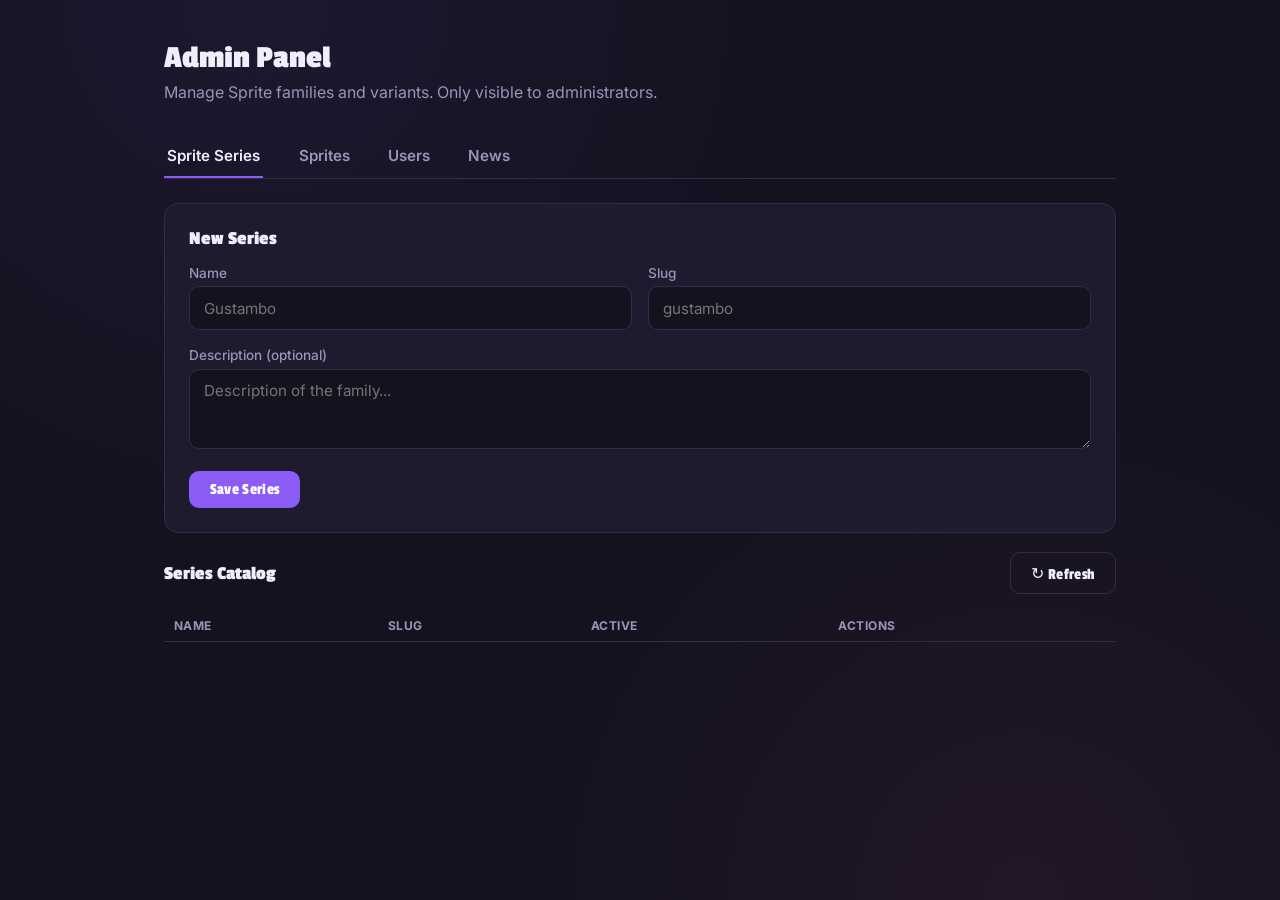
==== admin.html @ d7a3900a "Add files via upload" ====
<!DOCTYPE html>
<html lang="en">
<head>
  <meta charset="UTF-8" />
  <meta name="viewport" content="width=device-width, initial-scale=1.0" />
  <title>SpriteBase — Admin Panel</title>
  <link rel="stylesheet" href="styles.css" />
  <style>
    .admin-table {
      width: 100%;
      border-collapse: collapse;
      margin-top: 1rem;
    }
    .admin-table th {
      text-align: left;
      font-size: 0.75rem;
      text-transform: uppercase;
      letter-spacing: 0.04em;
      color: var(--text-muted);
      padding: 0.5rem 0.6rem;
      border-bottom: 1px solid var(--border);
    }
    .admin-table td {
      padding: 0.6rem;
      border-bottom: 1px solid var(--border);
      font-size: 0.9rem;
    }
    .admin-table tr:last-child td { border-bottom: none; }
    .inline-actions { display: flex; gap: 0.4rem; }
    .inline-actions button {
      padding: 0.3rem 0.7rem;
      font-size: 0.8rem;
    }
    .form-grid {
      display: grid;
      grid-template-columns: 1fr 1fr;
      gap: 0 1rem;
    }
    .form-grid > div { grid-column: span 1; }
    .form-full { grid-column: span 2 !important; }
  </style>
</head>
<body>
  <div id="site-header"></div>

  <div class="page">
    <div class="page-header">
      <h1>Admin Panel</h1>
      <p>Manage Sprite families and variants. Only visible to administrators.</p>
    </div>

    <div class="tabs">
      <button class="tab active" data-tab="series">Sprite Series</button>
      <button class="tab" data-tab="sprites">Sprites</button>
      <button class="tab" data-tab="users">Users</button>
      <button class="tab" data-tab="news">News</button>
    </div>

    <!-- =================== SERIES =================== -->
    <div id="series-section">
      <div class="card">
        <h3 style="margin-bottom: 1rem;" id="series-form-title">New Series</h3>
        <input type="hidden" id="series-id" />
        <div class="form-grid">
          <div>
            <label for="series-name">Name</label>
            <input type="text" id="series-name" placeholder="Gustambo" />
          </div>
          <div>
            <label for="series-slug">Slug</label>
            <input type="text" id="series-slug" placeholder="gustambo" />
          </div>
          <div class="form-full">
            <label for="series-description">Description (optional)</label>
            <textarea id="series-description" placeholder="Description of the family..."></textarea>
          </div>
        </div>
        <div id="series-status"></div>
        <div style="display:flex; gap:0.6rem;">
          <button class="btn btn-primary" id="series-save-btn">Save Series</button>
          <button class="btn btn-ghost" id="series-cancel-btn" style="display:none;">Cancel edit</button>
        </div>
      </div>

      <div style="display:flex; justify-content:space-between; align-items:center; margin-top: 1.2rem;">
        <h3 style="margin:0;">Series Catalog</h3>
        <button class="btn btn-ghost" id="series-refresh-btn">↻ Refresh</button>
      </div>
      <table class="admin-table" id="series-table">
        <thead>
          <tr>
            <th>Name</th>
            <th>Slug</th>
            <th>Active</th>
            <th>Actions</th>
          </tr>
        </thead>
        <tbody id="series-tbody"></tbody>
      </table>
    </div>

    <!-- =================== SPRITES =================== -->
    <div id="sprites-section" style="display:none;">
      <div class="card" style="display:flex; gap:1.5rem; align-items:flex-start; flex-wrap: wrap;">
        <div style="flex: 2; min-width: 280px;">
          <h3 style="margin-bottom: 1rem;" id="sprite-form-title">New Sprite</h3>
          <input type="hidden" id="sprite-id" />
          <div class="form-grid">
            <div>
              <label for="sprite-series">Series</label>
              <select id="sprite-series"></select>
            </div>
            <div>
              <label for="sprite-rarity">Rarity</label>
              <select id="sprite-rarity">
                <option value="common">Common</option>
                <option value="raro">Rare</option>
                <option value="epico">Epic</option>
                <option value="legendario">Legendary</option>
                <option value="mitico">Mythic</option>
              </select>
            </div>
            <div>
              <label for="sprite-variant">Variant name</label>
              <input type="text" id="sprite-variant" placeholder="Cube" />
            </div>
            <div>
              <label for="sprite-slug">Slug</label>
              <input type="text" id="sprite-slug" placeholder="gustambo-cube" />
            </div>
            <div class="form-full">
              <label for="sprite-image">Image URL (Supabase Storage)</label>
              <input type="text" id="sprite-image" placeholder="https://..." />
            </div>
            <div class="form-full">
              <label for="sprite-description">Description (optional)</label>
              <textarea id="sprite-description"></textarea>
            </div>
          </div>
          <div id="sprite-status"></div>
          <div style="display:flex; gap:0.6rem;">
            <button class="btn btn-primary" id="sprite-save-btn">Save Sprite</button>
            <button class="btn btn-ghost" id="sprite-cancel-btn" style="display:none;">Cancel edit</button>
          </div>
        </div>

        <div style="flex: 1; min-width: 180px;">
          <label style="margin-bottom: 0.5rem;">Preview</label>
          <div class="sprite-card rarity-common" id="sprite-preview-card" style="max-width: 200px;">
            <span class="badge badge-common" id="preview-badge">Common</span>
            <div id="preview-image-wrap" style="margin-top:0.6rem; display:none;">
              <img id="preview-image" src="" style="width:100%; border-radius:8px; display:block;" onerror="this.parentElement.style.display='none'" />
            </div>
            <div class="sprite-card-name" id="preview-name">Sprite name</div>
            <div id="preview-type" style="font-size:0.8rem; color:var(--text-muted);">Type: Normal</div>
          </div>
        </div>
      </div>

      <div style="display:flex; justify-content:space-between; align-items:center; margin-top: 1.2rem;">
        <h3 style="margin:0;">Catalog</h3>
        <button class="btn btn-ghost" id="sprites-refresh-btn">↻ Refresh</button>
      </div>
      <table class="admin-table" id="sprites-table">
        <thead>
          <tr>
            <th>Image</th>
            <th>Variant</th>
            <th>Series</th>
            <th>Type</th>
            <th>Rarity</th>
            <th>Active</th>
            <th>Actions</th>
          </tr>
        </thead>
        <tbody id="sprites-tbody"></tbody>
      </table>
    </div>

    <!-- =================== USERS (verification) =================== -->
    <div id="users-section" style="display:none;">
      <div class="card">
        <h3 style="margin-bottom: 1rem;">Verify a user</h3>
        <label for="user-search">Search by username</label>
        <input type="text" id="user-search" placeholder="Type a username..." />
        <div id="user-search-results"></div>
      </div>

      <div style="display:flex; justify-content:space-between; align-items:center; margin-top: 1.2rem;">
        <h3 style="margin:0;">Verified Users</h3>
        <button class="btn btn-ghost" id="verified-refresh-btn">↻ Refresh</button>
      </div>
      <table class="admin-table" id="verified-table">
        <thead>
          <tr>
            <th>Username</th>
            <th>Verified since</th>
            <th>Actions</th>
          </tr>
        </thead>
        <tbody id="verified-tbody"></tbody>
      </table>
    </div>

    <!-- =================== NEWS =================== -->
    <div id="news-section" style="display:none;">
      <div class="card" style="display:flex; gap:1.5rem; align-items:flex-start; flex-wrap: wrap;">
        <div style="flex: 2; min-width: 280px;">
          <h3 style="margin-bottom: 1rem;" id="news-form-title">New post</h3>
          <input type="hidden" id="news-id" />
          <label for="news-title">Title</label>
          <input type="text" id="news-title" placeholder="New Sprites added!" maxlength="150" />
          <label for="news-body">Body</label>
          <textarea id="news-body" placeholder="Write the announcement here..." style="min-height:140px;" maxlength="5000"></textarea>
          <label style="display:flex; align-items:center; gap:0.5rem; font-weight:400;">
            <input type="checkbox" id="news-published" checked style="width:auto; margin:0;" />
            Published (visible on Dashboard)
          </label>
          <div id="news-status" style="margin-top:0.8rem;"></div>
          <div style="display:flex; gap:0.6rem; margin-top:0.5rem;">
            <button class="btn btn-primary" id="news-save-btn">Save post</button>
            <button class="btn btn-ghost" id="news-cancel-btn" style="display:none;">Cancel edit</button>
          </div>
        </div>

        <div style="flex: 1; min-width: 240px;">
          <label style="margin-bottom: 0.5rem;">Preview</label>
          <div class="card" style="background: var(--bg);">
            <div style="font-family: var(--font-display); font-size:1.2rem;" id="news-preview-title">Post title</div>
            <div style="color:var(--text-muted); font-size:0.8rem; margin:0.3rem 0 0.8rem;" id="news-preview-date">Just now</div>
            <div style="font-size:0.9rem; white-space:pre-wrap;" id="news-preview-body">Post body will appear here...</div>
          </div>
        </div>
      </div>

      <div style="display:flex; justify-content:space-between; align-items:center; margin-top: 1.2rem;">
        <h3 style="margin:0;">All Posts</h3>
        <button class="btn btn-ghost" id="news-refresh-btn">↻ Refresh</button>
      </div>
      <table class="admin-table" id="news-table">
        <thead>
          <tr>
            <th>Title</th>
            <th>Published</th>
            <th>Date</th>
            <th>Actions</th>
          </tr>
        </thead>
        <tbody id="news-tbody"></tbody>
      </table>
    </div>
  </div>

  <script src="https://cdn.jsdelivr.net/npm/@supabase/supabase-js@2"></script>
  <script src="supabaseClient.js"></script>
  <script src="profanityFilter.js"></script>
  <script src="spriteType.js"></script>
  <script src="auth.js"></script>
  <script>
    let allSeries = [];

    const RARITY_LABELS = {
      common: "Common",
      raro: "Rare",
      epico: "Epic",
      legendario: "Legendary",
      mitico: "Mythic",
    };
    function rarityLabel(rarity) {
      return RARITY_LABELS[rarity] || rarity;
    }

    function slugify(text) {
      return text
        .toLowerCase()
        .trim()
        .replace(/[^a-z0-9\s-]/g, "")
        .replace(/\s+/g, "-")
        .replace(/-+/g, "-");
    }

    // Auto-generar slug mientras se escribe el nombre (solo si el campo slug está vacío)
    document.getElementById("series-name").addEventListener("input", (e) => {
      const slugField = document.getElementById("series-slug");
      if (!slugField.dataset.touched) slugField.value = slugify(e.target.value);
    });
    document.getElementById("series-slug").addEventListener("input", (e) => {
      e.target.dataset.touched = "true";
    });

    document.getElementById("sprite-variant").addEventListener("input", (e) => {
      const slugField = document.getElementById("sprite-slug");
      const seriesSelect = document.getElementById("sprite-series");
      const seriesOpt = seriesSelect.options[seriesSelect.selectedIndex];
      const seriesSlug = seriesOpt ? seriesOpt.dataset.slug : "";
      if (!slugField.dataset.touched) {
        slugField.value = seriesSlug
          ? `${seriesSlug}-${slugify(e.target.value)}`
          : slugify(e.target.value);
      }
    });
    document.getElementById("sprite-slug").addEventListener("input", (e) => {
      e.target.dataset.touched = "true";
    });

    // ---------------- Vista previa en vivo ----------------
    function updateSpritePreview() {
      const name = document.getElementById("sprite-variant").value.trim() || "Sprite name";
      const rarity = document.getElementById("sprite-rarity").value;
      const imageUrl = document.getElementById("sprite-image").value.trim();

      const card = document.getElementById("sprite-preview-card");
      card.className = `sprite-card rarity-${rarity}`;

      const badge = document.getElementById("preview-badge");
      badge.className = `badge badge-${rarity}`;
      badge.textContent = rarityLabel(rarity);

      document.getElementById("preview-name").textContent = name;
      document.getElementById("preview-type").textContent = "Type: " + getSpriteType(name);

      const imgWrap = document.getElementById("preview-image-wrap");
      const img = document.getElementById("preview-image");
      if (imageUrl) {
        img.src = imageUrl;
        imgWrap.style.display = "block";
      } else {
        imgWrap.style.display = "none";
      }
    }

    ["sprite-variant", "sprite-rarity", "sprite-image"].forEach(id => {
      document.getElementById(id).addEventListener("input", updateSpritePreview);
    });
    document.getElementById("sprite-rarity").addEventListener("change", updateSpritePreview);

    // ---------------- Tabs ----------------
    document.querySelectorAll(".tab").forEach(tab => {
      tab.addEventListener("click", () => {
        document.querySelectorAll(".tab").forEach(t => t.classList.remove("active"));
        tab.classList.add("active");
        const target = tab.dataset.tab;
        document.getElementById("series-section").style.display = target === "series" ? "block" : "none";
        document.getElementById("sprites-section").style.display = target === "sprites" ? "block" : "none";
        document.getElementById("users-section").style.display = target === "users" ? "block" : "none";
        document.getElementById("news-section").style.display = target === "news" ? "block" : "none";
        if (target === "users") loadVerifiedUsers();
        if (target === "news") loadNewsPosts();
      });
    });

    // ---------------- Series: cargar tabla ----------------
    async function loadSeries() {
      const { data, error } = await db
        .from("sprite_series")
        .select("*")
        .order("name");

      const tbody = document.getElementById("series-tbody");

      if (error) {
        tbody.innerHTML = `<tr><td colspan="4">Error: ${error.message}</td></tr>`;
        return;
      }

      allSeries = data || [];
      populateSeriesSelect();

      if (allSeries.length === 0) {
        tbody.innerHTML = `<tr><td colspan="4" style="color:var(--text-muted);">No series yet. Create the first one above.</td></tr>`;
        return;
      }

      tbody.innerHTML = allSeries.map(s => `
        <tr>
          <td>${s.name}</td>
          <td>${s.slug}</td>
          <td>${s.is_active ? "✅" : "—"}</td>
          <td>
            <div class="inline-actions">
              <button class="btn btn-ghost" onclick="editSeries('${s.id}')">Edit</button>
              <button class="btn btn-ghost" onclick="toggleSeriesActive('${s.id}', ${s.is_active})">
                ${s.is_active ? "Disable" : "Enable"}
              </button>
            </div>
          </td>
        </tr>
      `).join("");
    }

    function populateSeriesSelect() {
      const select = document.getElementById("sprite-series");
      select.innerHTML = allSeries
        .map(s => `<option value="${s.id}" data-slug="${s.slug}">${s.name}</option>`)
        .join("");
    }

    function editSeries(id) {
      const s = allSeries.find(x => x.id === id);
      if (!s) return;
      document.getElementById("series-id").value = s.id;
      document.getElementById("series-name").value = s.name;
      document.getElementById("series-slug").value = s.slug;
      document.getElementById("series-slug").dataset.touched = "true";
      document.getElementById("series-description").value = s.description || "";
      document.getElementById("series-form-title").textContent = "Edit Series";
      document.getElementById("series-cancel-btn").style.display = "inline-flex";
    }

    function resetSeriesForm() {
      document.getElementById("series-id").value = "";
      document.getElementById("series-name").value = "";
      document.getElementById("series-slug").value = "";
      document.getElementById("series-slug").dataset.touched = "";
      document.getElementById("series-description").value = "";
      document.getElementById("series-form-title").textContent = "New Series";
      document.getElementById("series-cancel-btn").style.display = "none";
    }

    document.getElementById("series-cancel-btn").addEventListener("click", resetSeriesForm);

    document.getElementById("series-save-btn").addEventListener("click", async () => {
      const statusEl = document.getElementById("series-status");
      const id = document.getElementById("series-id").value;
      const name = document.getElementById("series-name").value.trim();
      const slug = document.getElementById("series-slug").value.trim();
      const description = document.getElementById("series-description").value.trim();

      if (name.length < 2 || !slug) {
        statusEl.innerHTML = `<div class="status-message error">Name and slug are required.</div>`;
        return;
      }
      if (containsProfanity(name) || containsProfanity(description)) {
        statusEl.innerHTML = `<div class="status-message error">Please remove inappropriate language.</div>`;
        return;
      }

      const payload = { name, slug, description: description || null };
      const { error } = id
        ? await db.from("sprite_series").update(payload).eq("id", id)
        : await db.from("sprite_series").insert(payload);

      if (error) {
        statusEl.innerHTML = `<div class="status-message error">${error.message}</div>`;
        return;
      }

      statusEl.innerHTML = `<div class="status-message success">Saved.</div>`;
      resetSeriesForm();
      loadSeries();
    });

    window.toggleSeriesActive = async (id, current) => {
      await db.from("sprite_series").update({ is_active: !current }).eq("id", id);
      loadSeries();
    };
    window.editSeries = editSeries;

    // ---------------- Sprites: cargar tabla ----------------
    async function loadSprites() {
      const { data, error } = await db
        .from("sprites")
        .select("*, sprite_series(name)")
        .order("variant_name");

      const tbody = document.getElementById("sprites-tbody");

      if (error) {
        tbody.innerHTML = `<tr><td colspan="7">Error: ${error.message}</td></tr>`;
        return;
      }

      if (!data || data.length === 0) {
        tbody.innerHTML = `<tr><td colspan="7" style="color:var(--text-muted);">No Sprites yet.</td></tr>`;
        return;
      }

      tbody.innerHTML = data.map(s => `
        <tr>
          <td>
            ${s.image_url
              ? `<img src="${s.image_url}" style="width:40px; height:40px; object-fit:cover; border-radius:6px;" onerror="this.style.display='none'" />`
              : `<span style="color:var(--text-muted); font-size:0.8rem;">no image</span>`}
          </td>
          <td>${s.variant_name}</td>
          <td>${s.sprite_series?.name || "—"}</td>
          <td>${getSpriteType(s.variant_name)}</td>
          <td><span class="badge badge-${s.rarity}">${rarityLabel(s.rarity)}</span></td>
          <td>${s.is_active ? "✅" : "—"}</td>
          <td>
            <div class="inline-actions">
              <button class="btn btn-ghost" onclick='editSprite(${JSON.stringify(s).replace(/'/g, "&apos;")})'>Edit</button>
              <button class="btn btn-ghost" onclick="toggleSpriteActive('${s.id}', ${s.is_active})">
                ${s.is_active ? "Disable" : "Enable"}
              </button>
            </div>
          </td>
        </tr>
      `).join("");
    }

    window.editSprite = (s) => {
      document.getElementById("sprite-id").value = s.id;
      document.getElementById("sprite-series").value = s.series_id;
      document.getElementById("sprite-rarity").value = s.rarity;
      document.getElementById("sprite-variant").value = s.variant_name;
      document.getElementById("sprite-slug").value = s.slug;
      document.getElementById("sprite-slug").dataset.touched = "true";
      document.getElementById("sprite-image").value = s.image_url || "";
      document.getElementById("sprite-description").value = s.description || "";
      document.getElementById("sprite-form-title").textContent = "Edit Sprite";
      document.getElementById("sprite-cancel-btn").style.display = "inline-flex";
      updateSpritePreview();
    };

    function resetSpriteForm() {
      document.getElementById("sprite-id").value = "";
      document.getElementById("sprite-variant").value = "";
      document.getElementById("sprite-slug").value = "";
      document.getElementById("sprite-slug").dataset.touched = "";
      document.getElementById("sprite-image").value = "";
      document.getElementById("sprite-description").value = "";
      document.getElementById("sprite-form-title").textContent = "New Sprite";
      document.getElementById("sprite-cancel-btn").style.display = "none";
    }

    document.getElementById("sprite-cancel-btn").addEventListener("click", resetSpriteForm);

    document.getElementById("sprite-save-btn").addEventListener("click", async () => {
      const statusEl = document.getElementById("sprite-status");
      const id = document.getElementById("sprite-id").value;
      const series_id = document.getElementById("sprite-series").value;
      const rarity = document.getElementById("sprite-rarity").value;
      const variant_name = document.getElementById("sprite-variant").value.trim();
      const slug = document.getElementById("sprite-slug").value.trim();
      const image_url = document.getElementById("sprite-image").value.trim();
      const description = document.getElementById("sprite-description").value.trim();

      if (!series_id) {
        statusEl.innerHTML = `<div class="status-message error">Create at least one series first.</div>`;
        return;
      }
      if (!variant_name || !slug) {
        statusEl.innerHTML = `<div class="status-message error">Variant name and slug are required.</div>`;
        return;
      }
      if (containsProfanity(variant_name) || containsProfanity(description)) {
        statusEl.innerHTML = `<div class="status-message error">Please remove inappropriate language.</div>`;
        return;
      }

      const payload = {
        series_id, rarity, variant_name, slug,
        image_url: image_url || null,
        description: description || null,
      };

      const { error } = id
        ? await db.from("sprites").update(payload).eq("id", id)
        : await db.from("sprites").insert(payload);

      if (error) {
        statusEl.innerHTML = `<div class="status-message error">${error.message}</div>`;
        return;
      }

      statusEl.innerHTML = `<div class="status-message success">Saved.</div>`;
      resetSpriteForm();
      loadSprites();
    });

    window.toggleSpriteActive = async (id, current) => {
      await db.from("sprites").update({ is_active: !current }).eq("id", id);
      loadSprites();
    };

    document.getElementById("series-refresh-btn").addEventListener("click", loadSeries);
    document.getElementById("sprites-refresh-btn").addEventListener("click", loadSprites);

    // ---------------- Users: verificación ----------------
    let verifiedIds = new Set();

    async function loadVerifiedIds() {
      const { data } = await db.from("verified_users").select("user_id");
      verifiedIds = new Set((data || []).map(r => r.user_id));
    }

    async function loadVerifiedUsers() {
      await loadVerifiedIds();
      const tbody = document.getElementById("verified-tbody");

      if (verifiedIds.size === 0) {
        tbody.innerHTML = `<tr><td colspan="3" style="color:var(--text-muted);">No verified users yet.</td></tr>`;
        return;
      }

      const { data, error } = await db
        .from("verified_users")
        .select("verified_at, profiles(id, username)")
        .order("verified_at", { ascending: false });

      if (error) {
        tbody.innerHTML = `<tr><td colspan="3">Error: ${error.message}</td></tr>`;
        return;
      }

      tbody.innerHTML = data.map(row => `
        <tr>
          <td>@${row.profiles?.username || "?"}</td>
          <td>${new Date(row.verified_at).toLocaleDateString()}</td>
          <td>
            <button class="btn btn-ghost unverify-btn" data-id="${row.profiles?.id}">Unverify</button>
          </td>
        </tr>
      `).join("");

      tbody.querySelectorAll(".unverify-btn").forEach(btn => {
        btn.addEventListener("click", async () => {
          await db.from("verified_users").delete().eq("user_id", btn.dataset.id);
          loadVerifiedUsers();
        });
      });
    }

    let userSearchTimeout = null;
    document.getElementById("user-search").addEventListener("input", (e) => {
      clearTimeout(userSearchTimeout);
      const term = e.target.value.trim();
      userSearchTimeout = setTimeout(() => searchUsers(term), 300);
    });

    async function searchUsers(term) {
      const resultsEl = document.getElementById("user-search-results");
      if (!term) {
        resultsEl.innerHTML = "";
        return;
      }

      const { data, error } = await db
        .from("profiles")
        .select("id, username")
        .ilike("username", `%${term}%`)
        .limit(10);

      if (error) {
        resultsEl.innerHTML = `<div class="status-message error">${error.message}</div>`;
        return;
      }

      if (!data || data.length === 0) {
        resultsEl.innerHTML = `<p style="color:var(--text-muted); font-size:0.9rem;">No users found.</p>`;
        return;
      }

      await loadVerifiedIds();

      resultsEl.innerHTML = data.map(u => `
        <div style="display:flex; justify-content:space-between; align-items:center; padding:0.5rem 0; border-bottom:1px solid var(--border);">
          <span>@${u.username}</span>
          <button class="btn ${verifiedIds.has(u.id) ? "btn-ghost" : "btn-primary"} verify-toggle-btn" data-id="${u.id}" data-verified="${verifiedIds.has(u.id)}">
            ${verifiedIds.has(u.id) ? "✓ Verified — Unverify" : "Verify this user"}
          </button>
        </div>
      `).join("");

      resultsEl.querySelectorAll(".verify-toggle-btn").forEach(btn => {
        btn.addEventListener("click", async () => {
          const isVerified = btn.dataset.verified === "true";
          if (isVerified) {
            await db.from("verified_users").delete().eq("user_id", btn.dataset.id);
          } else {
            await db.from("verified_users").insert({ user_id: btn.dataset.id });
          }
          searchUsers(document.getElementById("user-search").value.trim());
          loadVerifiedUsers();
        });
      });
    }

    document.getElementById("verified-refresh-btn").addEventListener("click", loadVerifiedUsers);

    // ---------------- News ----------------
    function escapeHtml(str) {
      const div = document.createElement("div");
      div.textContent = str;
      return div.innerHTML;
    }

    function updateNewsPreview() {
      const title = document.getElementById("news-title").value.trim() || "Post title";
      const body = document.getElementById("news-body").value.trim() || "Post body will appear here...";
      document.getElementById("news-preview-title").textContent = title;
      document.getElementById("news-preview-body").innerHTML = escapeHtml(body).replace(/\n/g, "<br>");
    }
    ["news-title", "news-body"].forEach(id => {
      document.getElementById(id).addEventListener("input", updateNewsPreview);
    });

    function resetNewsForm() {
      document.getElementById("news-id").value = "";
      document.getElementById("news-title").value = "";
      document.getElementById("news-body").value = "";
      document.getElementById("news-published").checked = true;
      document.getElementById("news-form-title").textContent = "New post";
      document.getElementById("news-cancel-btn").style.display = "none";
      updateNewsPreview();
    }

    document.getElementById("news-cancel-btn").addEventListener("click", resetNewsForm);

    async function loadNewsPosts() {
      const { data, error } = await db
        .from("news")
        .select("*")
        .order("created_at", { ascending: false });

      const tbody = document.getElementById("news-tbody");

      if (error) {
        tbody.innerHTML = `<tr><td colspan="4">Error: ${error.message}</td></tr>`;
        return;
      }

      if (!data || data.length === 0) {
        tbody.innerHTML = `<tr><td colspan="4" style="color:var(--text-muted);">No posts yet.</td></tr>`;
        return;
      }

      tbody.innerHTML = data.map(n => `
        <tr>
          <td>${n.title}</td>
          <td>${n.is_published ? "✅" : "—"}</td>
          <td>${new Date(n.created_at).toLocaleDateString()}</td>
          <td>
            <div class="inline-actions">
              <button class="btn btn-ghost" onclick='editNews(${JSON.stringify(n).replace(/'/g, "&apos;")})'>Edit</button>
              <button class="btn btn-ghost" onclick="toggleNewsPublished('${n.id}', ${n.is_published})">
                ${n.is_published ? "Unpublish" : "Publish"}
              </button>
              <button class="btn btn-danger" onclick="deleteNews('${n.id}')">Delete</button>
            </div>
          </td>
        </tr>
      `).join("");
    }

    window.editNews = (n) => {
      document.getElementById("news-id").value = n.id;
      document.getElementById("news-title").value = n.title;
      document.getElementById("news-body").value = n.body;
      document.getElementById("news-published").checked = n.is_published;
      document.getElementById("news-form-title").textContent = "Edit post";
      document.getElementById("news-cancel-btn").style.display = "inline-flex";
      updateNewsPreview();
    };

    window.toggleNewsPublished = async (id, current) => {
      await db.from("news").update({ is_published: !current }).eq("id", id);
      loadNewsPosts();
    };

    window.deleteNews = async (id) => {
      if (!confirm("Delete this post? This can't be undone.")) return;
      await db.from("news").delete().eq("id", id);
      loadNewsPosts();
    };

    document.getElementById("news-save-btn").addEventListener("click", async () => {
      const statusEl = document.getElementById("news-status");
      const id = document.getElementById("news-id").value;
      const title = document.getElementById("news-title").value.trim();
      const body = document.getElementById("news-body").value.trim();
      const is_published = document.getElementById("news-published").checked;

      if (title.length < 3 || body.length < 1) {
        statusEl.innerHTML = `<div class="status-message error">Title and body are required.</div>`;
        return;
      }
      if (containsProfanity(title) || containsProfanity(body)) {
        statusEl.innerHTML = `<div class="status-message error">Please remove inappropriate language.</div>`;
        return;
      }

      const payload = { title, body, is_published };
      const { error } = id
        ? await db.from("news").update(payload).eq("id", id)
        : await db.from("news").insert(payload);

      if (error) {
        statusEl.innerHTML = `<div class="status-message error">${error.message}</div>`;
        return;
      }

      statusEl.innerHTML = `<div class="status-message success">Saved.</div>`;
      resetNewsForm();
      loadNewsPosts();
    });

    document.getElementById("news-refresh-btn").addEventListener("click", loadNewsPosts);
    updateNewsPreview();

    (async () => {
      const user = await requireAdmin();
      if (!user) return;

      await renderNav("admin.html");
      await loadSeries();
      await loadSprites();
    })();
  </script>
</body>
</html>
---- styles.css ----
/* =====================================================================
   SpriteBase · Design System
   Tema "Loot Locker": índigo oscuro + acentos por rareza.
   ===================================================================== */

@import url('https://fonts.googleapis.com/css2?family=Passion+One:wght@400&family=Inter:wght@400;500;600&display=swap');

:root {
  /* Superficies */
  --bg: #14121f;
  --surface: #1e1b2e;
  --surface-hover: #262239;
  --border: #322c4a;

  /* Texto */
  --text: #f1eefb;
  --text-muted: #9c93b8;

  /* Acento principal */
  --accent: #8b5cf6;
  --accent-hover: #7c3aed;

  /* Rareza */
  --rarity-common: #9ca3af;
  --rarity-rare: #4da6ff;
  --rarity-epic: #b855f2;
  --rarity-legendary: #ffa53c;
  --rarity-mythic: #ff5c8a;

  /* Estado */
  --success: #4ade80;
  --error: #ff6b6b;

  --radius: 14px;
  --font-display: 'Passion One', sans-serif;
  --font-body: 'Inter', sans-serif;
}

* { box-sizing: border-box; }

body {
  margin: 0;
  background: var(--bg);
  background-image:
    radial-gradient(circle at 20% 0%, rgba(139, 92, 246, 0.08), transparent 40%),
    radial-gradient(circle at 80% 100%, rgba(255, 92, 138, 0.06), transparent 40%);
  color: var(--text);
  font-family: var(--font-body);
  min-height: 100vh;
}

h1, h2, h3 {
  font-family: var(--font-display);
  margin: 0;
}

a { color: inherit; }

/* ---------------------------------------------------------------------
   Navegación
   --------------------------------------------------------------------- */
.nav {
  display: flex;
  align-items: center;
  justify-content: space-between;
  padding: 1.1rem 2rem;
  border-bottom: 1px solid var(--border);
  background: rgba(20, 18, 31, 0.85);
  backdrop-filter: blur(8px);
  position: sticky;
  top: 0;
  z-index: 10;
}

.nav-brand {
  font-family: var(--font-display);
  font-weight: 700;
  font-size: 1.3rem;
  letter-spacing: -0.02em;
}

.nav-brand span { color: var(--accent); }

.nav-links {
  display: flex;
  gap: 1.75rem;
  align-items: center;
}

.nav-links a {
  text-decoration: none;
  color: var(--text-muted);
  font-weight: 500;
  font-size: 0.95rem;
  transition: color 0.15s ease;
}

.nav-links a:hover, .nav-links a.active {
  color: var(--text);
}

/* ---------------------------------------------------------------------
   Layout
   --------------------------------------------------------------------- */
.page {
  max-width: 1000px;
  margin: 0 auto;
  padding: 2.5rem 1.5rem 4rem;
}

.page-header {
  margin-bottom: 2rem;
}

.page-header p {
  color: var(--text-muted);
  margin-top: 0.4rem;
}

/* ---------------------------------------------------------------------
   Tarjetas base
   --------------------------------------------------------------------- */
.card {
  background: var(--surface);
  border: 1px solid var(--border);
  border-radius: var(--radius);
  padding: 1.5rem;
}

/* ---------------------------------------------------------------------
   Botones
   --------------------------------------------------------------------- */
.btn {
  display: inline-flex;
  align-items: center;
  justify-content: center;
  gap: 0.4rem;
  padding: 0.65rem 1.3rem;
  border-radius: 10px;
  border: none;
  font-family: var(--font-display);
  letter-spacing: 0.02em;
  font-weight: 400;
  font-size: 1rem;
  cursor: pointer;
  transition: transform 0.1s ease, background 0.15s ease;
}

.btn:active { transform: scale(0.97); }

.btn-primary {
  background: var(--accent);
  color: white;
}
.btn-primary:hover { background: var(--accent-hover); }

.btn-ghost {
  background: transparent;
  border: 1px solid var(--border);
  color: var(--text);
}
.btn-ghost:hover { background: var(--surface-hover); }

.btn-danger {
  background: rgba(255, 107, 107, 0.15);
  color: var(--error);
}

.btn:disabled {
  opacity: 0.5;
  cursor: not-allowed;
}

/* ---------------------------------------------------------------------
   Formularios
   --------------------------------------------------------------------- */
label {
  display: block;
  font-size: 0.85rem;
  color: var(--text-muted);
  margin-bottom: 0.35rem;
  font-weight: 500;
}

input, textarea, select {
  width: 100%;
  background: var(--bg);
  border: 1px solid var(--border);
  border-radius: 10px;
  padding: 0.7rem 0.9rem;
  color: var(--text);
  font-family: var(--font-body);
  font-size: 0.95rem;
  margin-bottom: 1.1rem;
}

input:focus, textarea:focus, select:focus {
  outline: 2px solid var(--accent);
  outline-offset: 1px;
}

textarea { resize: vertical; min-height: 80px; }

/* ---------------------------------------------------------------------
   Badges de rareza
   --------------------------------------------------------------------- */
.badge {
  display: inline-block;
  font-size: 0.75rem;
  font-weight: 600;
  padding: 0.2rem 0.6rem;
  border-radius: 999px;
  text-transform: capitalize;
}

.badge-common     { background: rgba(156,163,175,0.18); color: var(--rarity-common); }
.badge-raro       { background: rgba(77,166,255,0.18);  color: var(--rarity-rare); }
.badge-epico      { background: rgba(184,85,242,0.18);  color: var(--rarity-epic); }
.badge-legendario { background: rgba(255,165,60,0.18);  color: var(--rarity-legendary); }
.badge-mitico     { background: rgba(255,92,138,0.18);  color: var(--rarity-mythic); }
.badge-special    { background: rgba(74,222,128,0.18);  color: var(--success); }

/* ---------------------------------------------------------------------
   Tarjeta de Sprite (con halo de rareza — elemento de firma)
   --------------------------------------------------------------------- */
.sprite-card {
  background: var(--surface);
  border: 1px solid var(--border);
  border-radius: var(--radius);
  padding: 1rem;
  position: relative;
  transition: transform 0.15s ease, box-shadow 0.15s ease;
}

.sprite-card:hover {
  transform: translateY(-3px);
}

.sprite-card.rarity-common    { box-shadow: 0 0 0 1px rgba(156,163,175,0.3), 0 8px 24px -12px rgba(156,163,175,0.4); }
.sprite-card.rarity-raro      { box-shadow: 0 0 0 1px rgba(77,166,255,0.35), 0 8px 24px -12px rgba(77,166,255,0.5); }
.sprite-card.rarity-epico     { box-shadow: 0 0 0 1px rgba(184,85,242,0.35), 0 8px 24px -12px rgba(184,85,242,0.5); }
.sprite-card.rarity-legendario { box-shadow: 0 0 0 1px rgba(255,165,60,0.35), 0 8px 24px -12px rgba(255,165,60,0.5); }
.sprite-card.rarity-mitico    { box-shadow: 0 0 0 1px rgba(255,92,138,0.35), 0 8px 24px -12px rgba(255,92,138,0.5); }

.sprite-card-name {
  font-family: var(--font-display);
  font-weight: 400;
  letter-spacing: 0.01em;
  margin: 0.6rem 0 0.3rem;
}

.sprite-grid {
  display: grid;
  grid-template-columns: repeat(auto-fill, minmax(150px, 1fr));
  gap: 1rem;
}

/* ---------------------------------------------------------------------
   Tarjeta de Trade
   --------------------------------------------------------------------- */
.trade-card {
  background: var(--surface);
  border: 1px solid var(--border);
  border-radius: var(--radius);
  padding: 1.3rem;
  display: flex;
  flex-direction: column;
  gap: 0.9rem;
}

.trade-card-title { font-family: var(--font-display); font-size: 1.2rem; font-weight: 400; letter-spacing: 0.01em; }

.trade-columns {
  display: grid;
  grid-template-columns: 1fr 1fr;
  gap: 1rem;
}

.trade-col-label {
  font-size: 0.7rem;
  letter-spacing: 0.05em;
  text-transform: uppercase;
  color: var(--text-muted);
  margin-bottom: 0.4rem;
}

.chip {
  display: inline-block;
  font-size: 0.82rem;
  background: var(--bg);
  border: 1px solid var(--border);
  padding: 0.25rem 0.6rem;
  border-radius: 8px;
  margin: 0 0.3rem 0.3rem 0;
}

/* ---------------------------------------------------------------------
   Stats (dashboard)
   --------------------------------------------------------------------- */
.stats-grid {
  display: grid;
  grid-template-columns: repeat(auto-fit, minmax(160px, 1fr));
  gap: 1rem;
  margin: 1.5rem 0 2.5rem;
}

.stat-card {
  background: var(--surface);
  border: 1px solid var(--border);
  border-radius: var(--radius);
  padding: 1.2rem;
}

.stat-value {
  font-family: var(--font-display);
  font-size: 2rem;
  font-weight: 700;
}

.stat-label {
  color: var(--text-muted);
  font-size: 0.85rem;
  margin-top: 0.2rem;
}

/* ---------------------------------------------------------------------
   Tabs
   --------------------------------------------------------------------- */
.tabs {
  display: flex;
  gap: 0.5rem;
  margin-bottom: 1.5rem;
  border-bottom: 1px solid var(--border);
}

.tab {
  padding: 0.7rem 0.2rem;
  margin-right: 1.5rem;
  color: var(--text-muted);
  font-weight: 600;
  cursor: pointer;
  border-bottom: 2px solid transparent;
  background: none;
  border-top: none;
  border-left: none;
  border-right: none;
  font-family: var(--font-body);
  font-size: 0.95rem;
}

.tab.active {
  color: var(--text);
  border-bottom-color: var(--accent);
}

/* ---------------------------------------------------------------------
   Estados: vacío / error / carga
   --------------------------------------------------------------------- */
.empty-state {
  text-align: center;
  padding: 3rem 1rem;
  color: var(--text-muted);
  border: 1px dashed var(--border);
  border-radius: var(--radius);
}

.status-message {
  padding: 0.8rem 1rem;
  border-radius: 10px;
  font-size: 0.9rem;
  margin-bottom: 1rem;
}

.status-message.error { background: rgba(255,107,107,0.12); color: var(--error); }
.status-message.success { background: rgba(74,222,128,0.12); color: var(--success); }

/* ---------------------------------------------------------------------
   Auth (login / signup)
   --------------------------------------------------------------------- */
.auth-wrapper {
  min-height: 100vh;
  display: flex;
  align-items: center;
  justify-content: center;
  padding: 1.5rem;
}

.auth-card {
  width: 100%;
  max-width: 380px;
  background: var(--surface);
  border: 1px solid var(--border);
  border-radius: var(--radius);
  padding: 2rem;
}

.auth-title {
  font-size: 1.6rem;
  margin-bottom: 0.3rem;
}

.auth-subtitle {
  color: var(--text-muted);
  font-size: 0.9rem;
  margin-bottom: 1.5rem;
}

.auth-switch {
  text-align: center;
  margin-top: 1rem;
  font-size: 0.9rem;
  color: var(--text-muted);
}

.auth-switch button {
  background: none;
  border: none;
  color: var(--accent);
  font-weight: 600;
  cursor: pointer;
  font-family: var(--font-body);
  font-size: 0.9rem;
}

@media (max-width: 640px) {
  .trade-columns { grid-template-columns: 1fr; }
  .nav-links { gap: 1rem; }
}
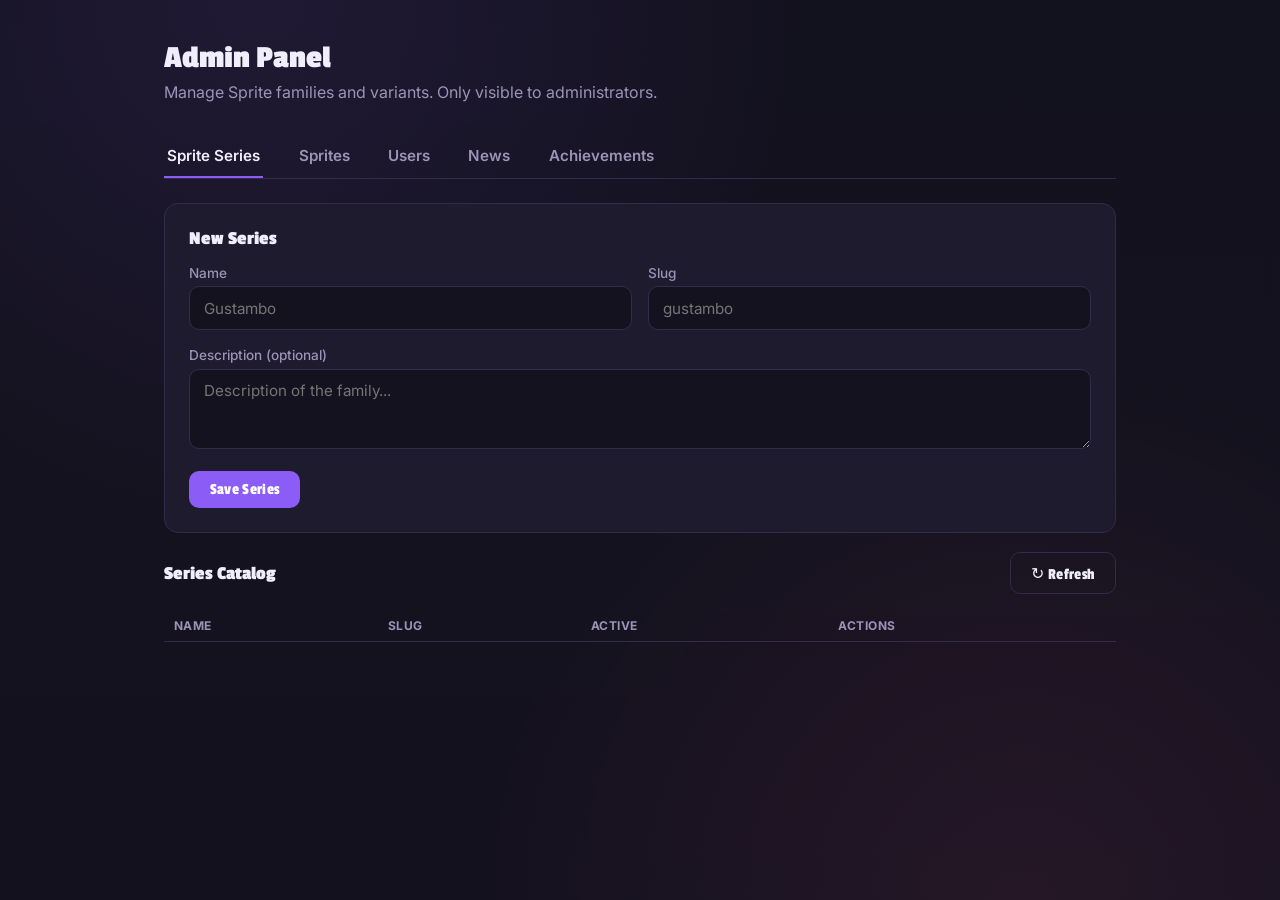
==== commit fdacb939: "Add files via upload" ====
--- a/admin.html
+++ b/admin.html
@@ -54,6 +54,7 @@
       <button class="tab" data-tab="sprites">Sprites</button>
       <button class="tab" data-tab="users">Users</button>
       <button class="tab" data-tab="news">News</button>
+      <button class="tab" data-tab="achievements">Achievements</button>
     </div>
 
     <!-- =================== SERIES =================== -->
@@ -212,6 +213,8 @@
           <input type="text" id="news-title" placeholder="New Sprites added!" maxlength="150" />
           <label for="news-body">Body</label>
           <textarea id="news-body" placeholder="Write the announcement here..." style="min-height:140px;" maxlength="5000"></textarea>
+          <label for="news-image">Image URL (optional)</label>
+          <input type="text" id="news-image" placeholder="https://..." />
           <label style="display:flex; align-items:center; gap:0.5rem; font-weight:400;">
             <input type="checkbox" id="news-published" checked style="width:auto; margin:0;" />
             Published (visible on Dashboard)
@@ -226,6 +229,9 @@
         <div style="flex: 1; min-width: 240px;">
           <label style="margin-bottom: 0.5rem;">Preview</label>
           <div class="card" style="background: var(--bg);">
+            <div id="news-preview-image-wrap" style="display:none; margin-bottom:0.8rem;">
+              <img id="news-preview-image" src="" style="width:100%; border-radius:8px; display:block;" onerror="this.parentElement.style.display='none'" />
+            </div>
             <div style="font-family: var(--font-display); font-size:1.2rem;" id="news-preview-title">Post title</div>
             <div style="color:var(--text-muted); font-size:0.8rem; margin:0.3rem 0 0.8rem;" id="news-preview-date">Just now</div>
             <div style="font-size:0.9rem; white-space:pre-wrap;" id="news-preview-body">Post body will appear here...</div>
@@ -249,6 +255,105 @@
         <tbody id="news-tbody"></tbody>
       </table>
     </div>
+
+    <!-- =================== ACHIEVEMENTS =================== -->
+    <div id="achievements-section" style="display:none;">
+      <div class="card">
+        <h3 style="margin-bottom: 1rem;" id="ach-form-title">New Achievement</h3>
+        <input type="hidden" id="ach-id" />
+        <div class="form-grid">
+          <div>
+            <label for="ach-code">Code (unique, used internally)</label>
+            <input type="text" id="ach-code" placeholder="collect_10" />
+          </div>
+          <div>
+            <label for="ach-name">Name</label>
+            <input type="text" id="ach-name" placeholder="Getting Started" />
+          </div>
+          <div class="form-full">
+            <label for="ach-description">Description</label>
+            <textarea id="ach-description" placeholder="Collect 10 Sprites."></textarea>
+          </div>
+          <div>
+            <label for="ach-category">Category</label>
+            <select id="ach-category">
+              <option value="getting_started">Getting Started</option>
+              <option value="collection">Collection</option>
+              <option value="trading">Trading</option>
+              <option value="community">Community</option>
+              <option value="exploration">Exploration</option>
+              <option value="secret">Secret</option>
+            </select>
+          </div>
+          <div>
+            <label for="ach-rarity">Rarity</label>
+            <select id="ach-rarity">
+              <option value="common">Common</option>
+              <option value="uncommon">Uncommon</option>
+              <option value="rare">Rare</option>
+              <option value="epic">Epic</option>
+              <option value="legendary">Legendary</option>
+            </select>
+          </div>
+          <div>
+            <label for="ach-requirement-type">Requirement type</label>
+            <select id="ach-requirement-type">
+              <option value="account_created">Account created</option>
+              <option value="sprite_count">Sprites owned (count)</option>
+              <option value="wanted_count">Sprites wanted (count)</option>
+              <option value="trade_completed_count">Trades completed (count)</option>
+              <option value="club_join_count">Clubs joined (count)</option>
+              <option value="club_create_count">Club created</option>
+              <option value="profile_complete">Profile completed</option>
+              <option value="manual">Manual only (no auto-check yet)</option>
+            </select>
+          </div>
+          <div>
+            <label for="ach-requirement-value">Requirement value</label>
+            <input type="number" id="ach-requirement-value" min="1" value="1" />
+          </div>
+          <div class="form-full">
+            <label for="ach-icon">Icon URL (optional)</label>
+            <input type="text" id="ach-icon" placeholder="https://..." />
+          </div>
+          <div>
+            <label style="display:flex; align-items:center; gap:0.5rem; font-weight:400;">
+              <input type="checkbox" id="ach-hidden" style="width:auto; margin:0;" />
+              Hidden until unlocked (secret achievement)
+            </label>
+          </div>
+          <div>
+            <label style="display:flex; align-items:center; gap:0.5rem; font-weight:400;">
+              <input type="checkbox" id="ach-active" checked style="width:auto; margin:0;" />
+              Active
+            </label>
+          </div>
+        </div>
+        <div id="ach-status"></div>
+        <div style="display:flex; gap:0.6rem;">
+          <button class="btn btn-primary" id="ach-save-btn">Save Achievement</button>
+          <button class="btn btn-ghost" id="ach-cancel-btn" style="display:none;">Cancel edit</button>
+        </div>
+      </div>
+
+      <div style="display:flex; justify-content:space-between; align-items:center; margin-top: 1.2rem;">
+        <h3 style="margin:0;">All Achievements</h3>
+        <button class="btn btn-ghost" id="ach-refresh-btn">↻ Refresh</button>
+      </div>
+      <table class="admin-table" id="ach-table">
+        <thead>
+          <tr>
+            <th>Name</th>
+            <th>Category</th>
+            <th>Rarity</th>
+            <th>Requirement</th>
+            <th>Active</th>
+            <th>Actions</th>
+          </tr>
+        </thead>
+        <tbody id="ach-tbody"></tbody>
+      </table>
+    </div>
   </div>
 
   <script src="https://cdn.jsdelivr.net/npm/@supabase/supabase-js@2"></script>
@@ -344,8 +449,10 @@
         document.getElementById("sprites-section").style.display = target === "sprites" ? "block" : "none";
         document.getElementById("users-section").style.display = target === "users" ? "block" : "none";
         document.getElementById("news-section").style.display = target === "news" ? "block" : "none";
+        document.getElementById("achievements-section").style.display = target === "achievements" ? "block" : "none";
         if (target === "users") loadVerifiedUsers();
         if (target === "news") loadNewsPosts();
+        if (target === "achievements") loadAchievements();
       });
     });
 
@@ -689,10 +796,20 @@
     function updateNewsPreview() {
       const title = document.getElementById("news-title").value.trim() || "Post title";
       const body = document.getElementById("news-body").value.trim() || "Post body will appear here...";
+      const imageUrl = document.getElementById("news-image").value.trim();
       document.getElementById("news-preview-title").textContent = title;
       document.getElementById("news-preview-body").innerHTML = escapeHtml(body).replace(/\n/g, "<br>");
-    }
-    ["news-title", "news-body"].forEach(id => {
+
+      const imgWrap = document.getElementById("news-preview-image-wrap");
+      const img = document.getElementById("news-preview-image");
+      if (imageUrl) {
+        img.src = imageUrl;
+        imgWrap.style.display = "block";
+      } else {
+        imgWrap.style.display = "none";
+      }
+    }
+    ["news-title", "news-body", "news-image"].forEach(id => {
       document.getElementById(id).addEventListener("input", updateNewsPreview);
     });
 
@@ -700,6 +817,7 @@
       document.getElementById("news-id").value = "";
       document.getElementById("news-title").value = "";
       document.getElementById("news-body").value = "";
+      document.getElementById("news-image").value = "";
       document.getElementById("news-published").checked = true;
       document.getElementById("news-form-title").textContent = "New post";
       document.getElementById("news-cancel-btn").style.display = "none";
@@ -748,6 +866,7 @@
       document.getElementById("news-id").value = n.id;
       document.getElementById("news-title").value = n.title;
       document.getElementById("news-body").value = n.body;
+      document.getElementById("news-image").value = n.image_url || "";
       document.getElementById("news-published").checked = n.is_published;
       document.getElementById("news-form-title").textContent = "Edit post";
       document.getElementById("news-cancel-btn").style.display = "inline-flex";
@@ -770,6 +889,7 @@
       const id = document.getElementById("news-id").value;
       const title = document.getElementById("news-title").value.trim();
       const body = document.getElementById("news-body").value.trim();
+      const image_url = document.getElementById("news-image").value.trim();
       const is_published = document.getElementById("news-published").checked;
 
       if (title.length < 3 || body.length < 1) {
@@ -781,7 +901,7 @@
         return;
       }
 
-      const payload = { title, body, is_published };
+      const payload = { title, body, image_url: image_url || null, is_published };
       const { error } = id
         ? await db.from("news").update(payload).eq("id", id)
         : await db.from("news").insert(payload);
@@ -797,6 +917,132 @@
     });
 
     document.getElementById("news-refresh-btn").addEventListener("click", loadNewsPosts);
+
+    // ---------------- Achievements ----------------
+    function resetAchForm() {
+      document.getElementById("ach-id").value = "";
+      document.getElementById("ach-code").value = "";
+      document.getElementById("ach-name").value = "";
+      document.getElementById("ach-description").value = "";
+      document.getElementById("ach-category").value = "getting_started";
+      document.getElementById("ach-rarity").value = "common";
+      document.getElementById("ach-requirement-type").value = "account_created";
+      document.getElementById("ach-requirement-value").value = "1";
+      document.getElementById("ach-icon").value = "";
+      document.getElementById("ach-hidden").checked = false;
+      document.getElementById("ach-active").checked = true;
+      document.getElementById("ach-form-title").textContent = "New Achievement";
+      document.getElementById("ach-cancel-btn").style.display = "none";
+    }
+
+    document.getElementById("ach-cancel-btn").addEventListener("click", resetAchForm);
+
+    async function loadAchievements() {
+      const { data, error } = await db.from("achievements").select("*").order("category").order("requirement_value");
+      const tbody = document.getElementById("ach-tbody");
+
+      if (error) {
+        tbody.innerHTML = `<tr><td colspan="6">Error: ${error.message}</td></tr>`;
+        return;
+      }
+      if (!data || data.length === 0) {
+        tbody.innerHTML = `<tr><td colspan="6" style="color:var(--text-muted);">No achievements yet.</td></tr>`;
+        return;
+      }
+
+      window._achCache = data;
+
+      tbody.innerHTML = data.map(a => `
+        <tr>
+          <td>${a.is_hidden ? "🔒 " : ""}${a.name}</td>
+          <td>${a.category}</td>
+          <td><span class="badge badge-${a.rarity === 'common' ? 'common' : a.rarity === 'uncommon' ? 'raro' : a.rarity === 'rare' ? 'epico' : a.rarity === 'epic' ? 'legendario' : 'mitico'}">${a.rarity}</span></td>
+          <td>${a.requirement_type} ${a.requirement_value > 1 ? `(${a.requirement_value})` : ""}</td>
+          <td>${a.is_active ? "✅" : "—"}</td>
+          <td>
+            <div class="inline-actions">
+              <button class="btn btn-ghost" onclick='editAchievement("${a.id}")'>Edit</button>
+              <button class="btn btn-ghost" onclick="toggleAchActive('${a.id}', ${a.is_active})">${a.is_active ? "Disable" : "Enable"}</button>
+              <button class="btn btn-danger" onclick="deleteAchievement('${a.id}')">Delete</button>
+            </div>
+          </td>
+        </tr>
+      `).join("");
+    }
+
+    window.editAchievement = (id) => {
+      const a = window._achCache.find(x => x.id === id);
+      if (!a) return;
+      document.getElementById("ach-id").value = a.id;
+      document.getElementById("ach-code").value = a.code;
+      document.getElementById("ach-name").value = a.name;
+      document.getElementById("ach-description").value = a.description || "";
+      document.getElementById("ach-category").value = a.category;
+      document.getElementById("ach-rarity").value = a.rarity;
+      document.getElementById("ach-requirement-type").value = a.requirement_type;
+      document.getElementById("ach-requirement-value").value = a.requirement_value;
+      document.getElementById("ach-icon").value = a.icon_url || "";
+      document.getElementById("ach-hidden").checked = a.is_hidden;
+      document.getElementById("ach-active").checked = a.is_active;
+      document.getElementById("ach-form-title").textContent = "Edit Achievement";
+      document.getElementById("ach-cancel-btn").style.display = "inline-flex";
+    };
+
+    window.toggleAchActive = async (id, current) => {
+      await db.from("achievements").update({ is_active: !current }).eq("id", id);
+      loadAchievements();
+    };
+
+    window.deleteAchievement = async (id) => {
+      if (!confirm("Delete this achievement? Users who already unlocked it will keep it, but it will disappear from the catalog.")) return;
+      await db.from("achievements").delete().eq("id", id);
+      loadAchievements();
+    };
+
+    document.getElementById("ach-save-btn").addEventListener("click", async () => {
+      const statusEl = document.getElementById("ach-status");
+      const id = document.getElementById("ach-id").value;
+      const code = document.getElementById("ach-code").value.trim();
+      const name = document.getElementById("ach-name").value.trim();
+      const description = document.getElementById("ach-description").value.trim();
+      const category = document.getElementById("ach-category").value;
+      const rarity = document.getElementById("ach-rarity").value;
+      const requirement_type = document.getElementById("ach-requirement-type").value;
+      const requirement_value = parseInt(document.getElementById("ach-requirement-value").value, 10) || 1;
+      const icon_url = document.getElementById("ach-icon").value.trim();
+      const is_hidden = document.getElementById("ach-hidden").checked;
+      const is_active = document.getElementById("ach-active").checked;
+
+      if (!code || name.length < 2) {
+        statusEl.innerHTML = `<div class="status-message error">Code and name are required.</div>`;
+        return;
+      }
+      if (containsProfanity(name) || containsProfanity(description)) {
+        statusEl.innerHTML = `<div class="status-message error">Please remove inappropriate language.</div>`;
+        return;
+      }
+
+      const payload = {
+        code, name, description: description || null, category, rarity,
+        requirement_type, requirement_value, icon_url: icon_url || null,
+        is_hidden, is_active,
+      };
+
+      const { error } = id
+        ? await db.from("achievements").update(payload).eq("id", id)
+        : await db.from("achievements").insert(payload);
+
+      if (error) {
+        statusEl.innerHTML = `<div class="status-message error">${error.message}</div>`;
+        return;
+      }
+
+      statusEl.innerHTML = `<div class="status-message success">Saved.</div>`;
+      resetAchForm();
+      loadAchievements();
+    });
+
+    document.getElementById("ach-refresh-btn").addEventListener("click", loadAchievements);
     updateNewsPreview();
 
     (async () => {
--- a/styles.css
+++ b/styles.css
@@ -40,13 +40,26 @@
 
 body {
   margin: 0;
+  position: relative;
   background: var(--bg);
-  background-image:
-    radial-gradient(circle at 20% 0%, rgba(139, 92, 246, 0.08), transparent 40%),
-    radial-gradient(circle at 80% 100%, rgba(255, 92, 138, 0.06), transparent 40%);
   color: var(--text);
   font-family: var(--font-body);
   min-height: 100vh;
+}
+
+body::before {
+  content: "";
+  position: fixed;
+  inset: 0;
+  z-index: -1;
+  background-image:
+    radial-gradient(circle at 20% 0%, rgba(139, 92, 246, 0.10), transparent 40%),
+    radial-gradient(circle at 80% 100%, rgba(255, 92, 138, 0.08), transparent 40%),
+    linear-gradient(rgba(20, 18, 31, 0.86), rgba(20, 18, 31, 0.9)),
+    url('https://pbs.twimg.com/media/HO_V1cnXsAARhyL?format=jpg&name=large');
+  background-size: cover;
+  background-position: center;
+  background-repeat: no-repeat;
 }
 
 h1, h2, h3 {
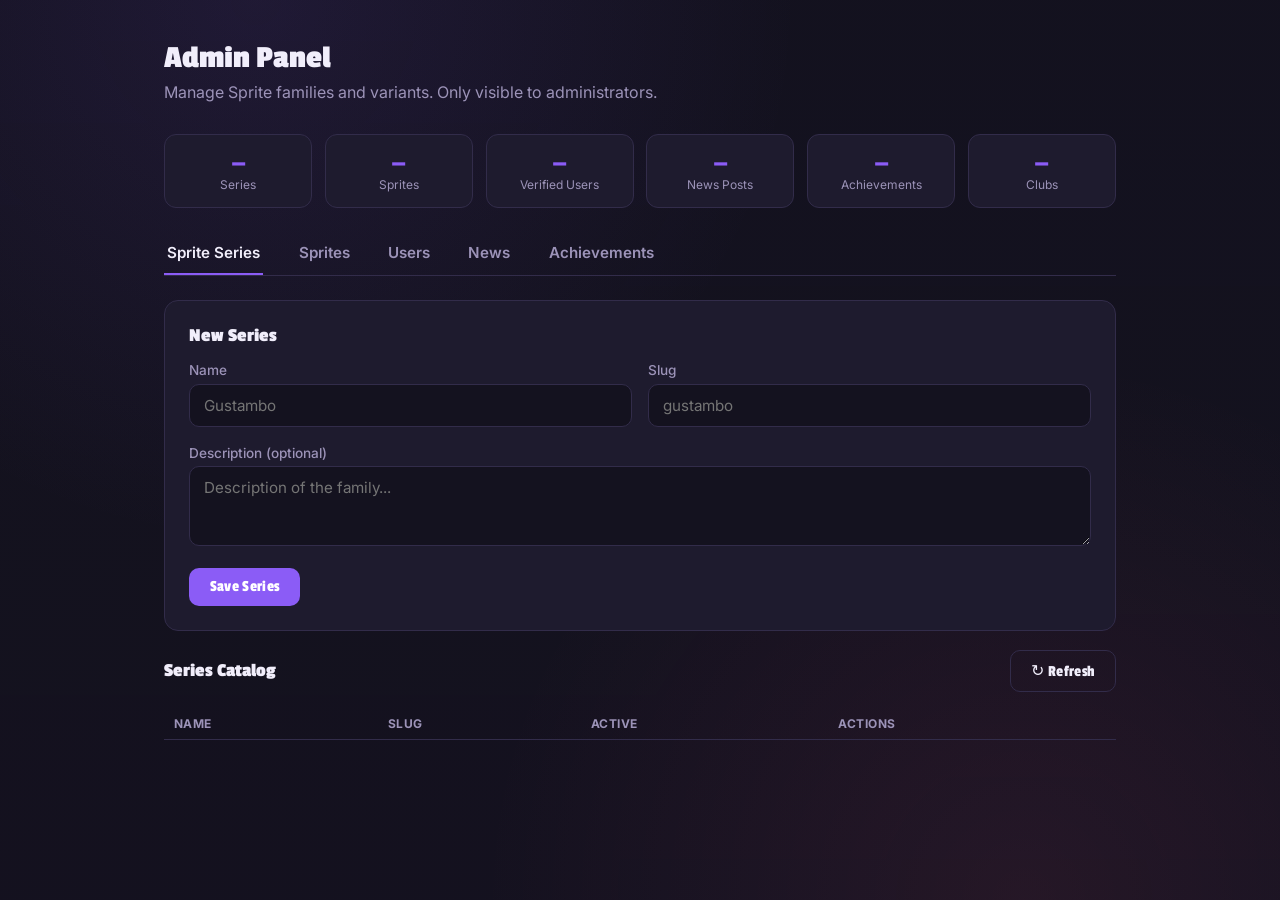
==== commit d081e648: "Add files via upload" ====
--- a/admin.html
+++ b/admin.html
@@ -26,6 +26,20 @@
       font-size: 0.9rem;
     }
     .admin-table tr:last-child td { border-bottom: none; }
+    .admin-table tbody tr { transition: background 0.1s ease; }
+    .admin-table tbody tr:hover { background: var(--surface-hover); }
+    .admin-stats-bar {
+      display: grid;
+      grid-template-columns: repeat(auto-fit, minmax(120px, 1fr));
+      gap: 0.8rem;
+      margin-bottom: 1.5rem;
+    }
+    .admin-stat-pill {
+      background: var(--surface); border: 1px solid var(--border);
+      border-radius: 12px; padding: 0.9rem 1rem; text-align: center;
+    }
+    .admin-stat-pill .num { font-family: var(--font-display); font-size: 1.5rem; color: var(--accent); }
+    .admin-stat-pill .lbl { font-size: 0.75rem; color: var(--text-muted); margin-top: 0.1rem; }
     .inline-actions { display: flex; gap: 0.4rem; }
     .inline-actions button {
       padding: 0.3rem 0.7rem;
@@ -47,6 +61,15 @@
     <div class="page-header">
       <h1>Admin Panel</h1>
       <p>Manage Sprite families and variants. Only visible to administrators.</p>
+    </div>
+
+    <div class="admin-stats-bar" id="admin-stats-bar">
+      <div class="admin-stat-pill"><div class="num" id="stat-series">—</div><div class="lbl">Series</div></div>
+      <div class="admin-stat-pill"><div class="num" id="stat-sprites">—</div><div class="lbl">Sprites</div></div>
+      <div class="admin-stat-pill"><div class="num" id="stat-users">—</div><div class="lbl">Verified Users</div></div>
+      <div class="admin-stat-pill"><div class="num" id="stat-news">—</div><div class="lbl">News Posts</div></div>
+      <div class="admin-stat-pill"><div class="num" id="stat-ach">—</div><div class="lbl">Achievements</div></div>
+      <div class="admin-stat-pill"><div class="num" id="stat-clubs">—</div><div class="lbl">Clubs</div></div>
     </div>
 
     <div class="tabs">
@@ -305,12 +328,18 @@
               <option value="club_join_count">Clubs joined (count)</option>
               <option value="club_create_count">Club created</option>
               <option value="profile_complete">Profile completed</option>
+              <option value="trade_with_verified_user">Traded with a verified user</option>
+              <option value="trade_with_specific_user">Traded with a specific username</option>
               <option value="manual">Manual only (no auto-check yet)</option>
             </select>
           </div>
           <div>
             <label for="ach-requirement-value">Requirement value</label>
             <input type="number" id="ach-requirement-value" min="1" value="1" />
+          </div>
+          <div class="form-full">
+            <label for="ach-requirement-target">Target username (only for "Traded with a specific username")</label>
+            <input type="text" id="ach-requirement-target" placeholder="e.g. Tryxie" />
           </div>
           <div class="form-full">
             <label for="ach-icon">Icon URL (optional)</label>
@@ -360,6 +389,7 @@
   <script src="supabaseClient.js"></script>
   <script src="profanityFilter.js"></script>
   <script src="spriteType.js"></script>
+  <script src="spriteNew.js"></script>
   <script src="auth.js"></script>
   <script>
     let allSeries = [];
@@ -589,7 +619,7 @@
               ? `<img src="${s.image_url}" style="width:40px; height:40px; object-fit:cover; border-radius:6px;" onerror="this.style.display='none'" />`
               : `<span style="color:var(--text-muted); font-size:0.8rem;">no image</span>`}
           </td>
-          <td>${s.variant_name}</td>
+          <td>${s.variant_name} ${isNewSprite(s.created_at) ? `<span class="badge" style="background:rgba(255,209,102,0.2); color:#ffd166;">🆕 NEW</span>` : ""}</td>
           <td>${s.sprite_series?.name || "—"}</td>
           <td>${getSpriteType(s.variant_name)}</td>
           <td><span class="badge badge-${s.rarity}">${rarityLabel(s.rarity)}</span></td>
@@ -928,6 +958,7 @@
       document.getElementById("ach-rarity").value = "common";
       document.getElementById("ach-requirement-type").value = "account_created";
       document.getElementById("ach-requirement-value").value = "1";
+      document.getElementById("ach-requirement-target").value = "";
       document.getElementById("ach-icon").value = "";
       document.getElementById("ach-hidden").checked = false;
       document.getElementById("ach-active").checked = true;
@@ -963,6 +994,7 @@
             <div class="inline-actions">
               <button class="btn btn-ghost" onclick='editAchievement("${a.id}")'>Edit</button>
               <button class="btn btn-ghost" onclick="toggleAchActive('${a.id}', ${a.is_active})">${a.is_active ? "Disable" : "Enable"}</button>
+              <button class="btn btn-ghost" onclick="promptGrant('${a.code}', '${a.name.replace(/'/g, "&apos;")}')">Grant to user</button>
               <button class="btn btn-danger" onclick="deleteAchievement('${a.id}')">Delete</button>
             </div>
           </td>
@@ -981,6 +1013,7 @@
       document.getElementById("ach-rarity").value = a.rarity;
       document.getElementById("ach-requirement-type").value = a.requirement_type;
       document.getElementById("ach-requirement-value").value = a.requirement_value;
+      document.getElementById("ach-requirement-target").value = a.requirement_target || "";
       document.getElementById("ach-icon").value = a.icon_url || "";
       document.getElementById("ach-hidden").checked = a.is_hidden;
       document.getElementById("ach-active").checked = a.is_active;
@@ -997,6 +1030,20 @@
       if (!confirm("Delete this achievement? Users who already unlocked it will keep it, but it will disappear from the catalog.")) return;
       await db.from("achievements").delete().eq("id", id);
       loadAchievements();
+    };
+
+    window.promptGrant = async (code, name) => {
+      const username = prompt(`Grant "${name}" to which username?`);
+      if (!username) return;
+
+      const { data: profile } = await db.from("profiles").select("id").ilike("username", username).maybeSingle();
+      if (!profile) {
+        alert(`No user found with username "${username}".`);
+        return;
+      }
+
+      const { error } = await db.rpc("grant_achievement", { p_user_id: profile.id, p_achievement_code: code });
+      alert(error ? `Error: ${error.message}` : `Granted "${name}" to @${username}!`);
     };
 
     document.getElementById("ach-save-btn").addEventListener("click", async () => {
@@ -1009,6 +1056,7 @@
       const rarity = document.getElementById("ach-rarity").value;
       const requirement_type = document.getElementById("ach-requirement-type").value;
       const requirement_value = parseInt(document.getElementById("ach-requirement-value").value, 10) || 1;
+      const requirement_target = document.getElementById("ach-requirement-target").value.trim();
       const icon_url = document.getElementById("ach-icon").value.trim();
       const is_hidden = document.getElementById("ach-hidden").checked;
       const is_active = document.getElementById("ach-active").checked;
@@ -1024,8 +1072,8 @@
 
       const payload = {
         code, name, description: description || null, category, rarity,
-        requirement_type, requirement_value, icon_url: icon_url || null,
-        is_hidden, is_active,
+        requirement_type, requirement_value, requirement_target: requirement_target || null,
+        icon_url: icon_url || null, is_hidden, is_active,
       };
 
       const { error } = id
@@ -1045,11 +1093,37 @@
     document.getElementById("ach-refresh-btn").addEventListener("click", loadAchievements);
     updateNewsPreview();
 
+    async function loadAdminStats() {
+      const [
+        { count: seriesCount },
+        { count: spritesCount },
+        { count: usersCount },
+        { count: newsCount },
+        { count: achCount },
+        { count: clubsCount },
+      ] = await Promise.all([
+        db.from("sprite_series").select("*", { count: "exact", head: true }),
+        db.from("sprites").select("*", { count: "exact", head: true }),
+        db.from("verified_users").select("*", { count: "exact", head: true }),
+        db.from("news").select("*", { count: "exact", head: true }),
+        db.from("achievements").select("*", { count: "exact", head: true }),
+        db.from("clubs").select("*", { count: "exact", head: true }),
+      ]);
+
+      document.getElementById("stat-series").textContent = seriesCount ?? 0;
+      document.getElementById("stat-sprites").textContent = spritesCount ?? 0;
+      document.getElementById("stat-users").textContent = usersCount ?? 0;
+      document.getElementById("stat-news").textContent = newsCount ?? 0;
+      document.getElementById("stat-ach").textContent = achCount ?? 0;
+      document.getElementById("stat-clubs").textContent = clubsCount ?? 0;
+    }
+
     (async () => {
       const user = await requireAdmin();
       if (!user) return;
 
       await renderNav("admin.html");
+      await loadAdminStats();
       await loadSeries();
       await loadSprites();
     })();
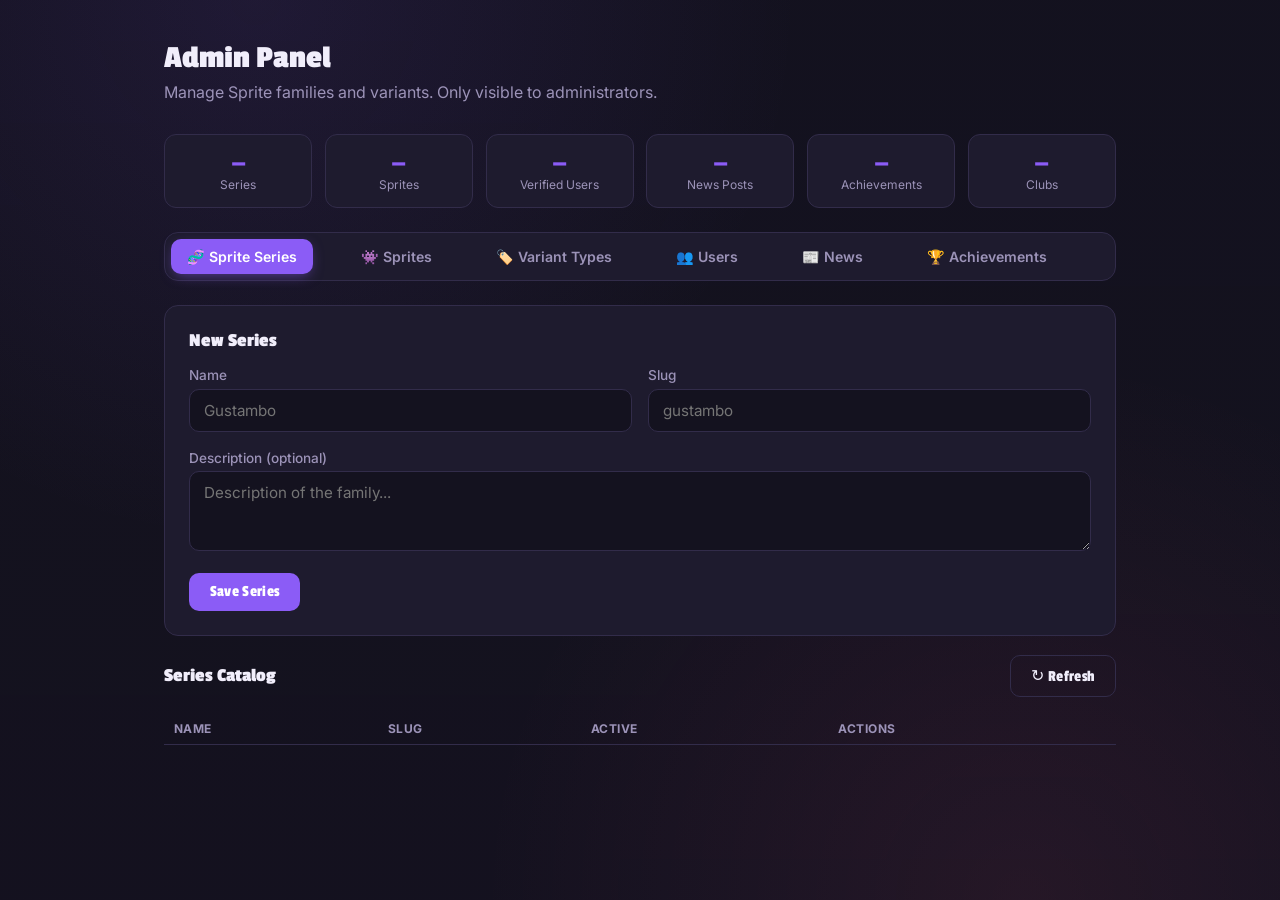
==== commit b86c3b13: "Add files via upload" ====
--- a/admin.html
+++ b/admin.html
@@ -40,6 +40,22 @@
     }
     .admin-stat-pill .num { font-family: var(--font-display); font-size: 1.5rem; color: var(--accent); }
     .admin-stat-pill .lbl { font-size: 0.75rem; color: var(--text-muted); margin-top: 0.1rem; }
+
+    .admin-tabs {
+      display: flex; flex-wrap: wrap; gap: 0.5rem;
+      background: var(--surface); border: 1px solid var(--border);
+      border-radius: 14px; padding: 0.4rem; margin-bottom: 1.5rem;
+    }
+    .admin-tabs .tab {
+      background: transparent; border: none; color: var(--text-muted);
+      padding: 0.55rem 1rem; border-radius: 10px; font-size: 0.88rem;
+      font-family: var(--font-body); cursor: pointer; transition: all 0.15s ease;
+    }
+    .admin-tabs .tab:hover { color: var(--text); background: var(--surface-hover); }
+    .admin-tabs .tab.active {
+      background: var(--accent); color: white;
+      box-shadow: 0 4px 14px -4px rgba(139,92,246,0.6);
+    }
     .inline-actions { display: flex; gap: 0.4rem; }
     .inline-actions button {
       padding: 0.3rem 0.7rem;
@@ -72,12 +88,13 @@
       <div class="admin-stat-pill"><div class="num" id="stat-clubs">—</div><div class="lbl">Clubs</div></div>
     </div>
 
-    <div class="tabs">
-      <button class="tab active" data-tab="series">Sprite Series</button>
-      <button class="tab" data-tab="sprites">Sprites</button>
-      <button class="tab" data-tab="users">Users</button>
-      <button class="tab" data-tab="news">News</button>
-      <button class="tab" data-tab="achievements">Achievements</button>
+    <div class="tabs admin-tabs">
+      <button class="tab active" data-tab="series">🧬 Sprite Series</button>
+      <button class="tab" data-tab="sprites">👾 Sprites</button>
+      <button class="tab" data-tab="variant-types">🏷️ Variant Types</button>
+      <button class="tab" data-tab="users">👥 Users</button>
+      <button class="tab" data-tab="news">📰 News</button>
+      <button class="tab" data-tab="achievements">🏆 Achievements</button>
     </div>
 
     <!-- =================== SERIES =================== -->
@@ -202,6 +219,53 @@
     </div>
 
     <!-- =================== USERS (verification) =================== -->
+    <!-- =================== VARIANT TYPES =================== -->
+    <div id="variant-types-section" style="display:none;">
+      <div class="card">
+        <h3 style="margin-bottom: 1rem;" id="vt-form-title">New Variant Type</h3>
+        <input type="hidden" id="vt-id" />
+        <div class="form-grid">
+          <div>
+            <label for="vt-keyword">Keyword (lowercase, matched in the sprite name)</label>
+            <input type="text" id="vt-keyword" placeholder="gold" />
+          </div>
+          <div>
+            <label for="vt-display-name">Display name (shown to users)</label>
+            <input type="text" id="vt-display-name" placeholder="Gold" />
+          </div>
+          <div>
+            <label for="vt-sort-order">Priority (checked first = lower number)</label>
+            <input type="number" id="vt-sort-order" value="0" />
+          </div>
+        </div>
+        <p style="color:var(--text-muted); font-size:0.82rem; margin-top:-0.4rem;">
+          Example: if a sprite is named "Gold Cheat Master Jackrabbit", give "Cheat Master" a lower priority number than "Gold" so it matches first.
+        </p>
+        <div id="vt-status"></div>
+        <div style="display:flex; gap:0.6rem;">
+          <button class="btn btn-primary" id="vt-save-btn">Save Type</button>
+          <button class="btn btn-ghost" id="vt-cancel-btn" style="display:none;">Cancel edit</button>
+        </div>
+      </div>
+
+      <div style="display:flex; justify-content:space-between; align-items:center; margin-top: 1.2rem;">
+        <h3 style="margin:0;">All Variant Types</h3>
+        <button class="btn btn-ghost" id="vt-refresh-btn">↻ Refresh</button>
+      </div>
+      <table class="admin-table" id="vt-table">
+        <thead>
+          <tr>
+            <th>Display Name</th>
+            <th>Keyword</th>
+            <th>Priority</th>
+            <th>Active</th>
+            <th>Actions</th>
+          </tr>
+        </thead>
+        <tbody id="vt-tbody"></tbody>
+      </table>
+    </div>
+
     <div id="users-section" style="display:none;">
       <div class="card">
         <h3 style="margin-bottom: 1rem;">Verify a user</h3>
@@ -223,6 +287,28 @@
           </tr>
         </thead>
         <tbody id="verified-tbody"></tbody>
+      </table>
+
+      <div class="card" style="margin-top: 1.5rem;">
+        <h3 style="margin-bottom: 1rem;">Verify a club</h3>
+        <label for="club-search">Search by club name</label>
+        <input type="text" id="club-search" placeholder="Type a club name..." />
+        <div id="club-search-results"></div>
+      </div>
+
+      <div style="display:flex; justify-content:space-between; align-items:center; margin-top: 1.2rem;">
+        <h3 style="margin:0;">Verified Clubs</h3>
+        <button class="btn btn-ghost" id="verified-clubs-refresh-btn">↻ Refresh</button>
+      </div>
+      <table class="admin-table" id="verified-clubs-table">
+        <thead>
+          <tr>
+            <th>Club</th>
+            <th>Verified since</th>
+            <th>Actions</th>
+          </tr>
+        </thead>
+        <tbody id="verified-clubs-tbody"></tbody>
       </table>
     </div>
 
@@ -477,10 +563,12 @@
         const target = tab.dataset.tab;
         document.getElementById("series-section").style.display = target === "series" ? "block" : "none";
         document.getElementById("sprites-section").style.display = target === "sprites" ? "block" : "none";
+        document.getElementById("variant-types-section").style.display = target === "variant-types" ? "block" : "none";
         document.getElementById("users-section").style.display = target === "users" ? "block" : "none";
         document.getElementById("news-section").style.display = target === "news" ? "block" : "none";
         document.getElementById("achievements-section").style.display = target === "achievements" ? "block" : "none";
-        if (target === "users") loadVerifiedUsers();
+        if (target === "variant-types") loadVariantTypesAdmin();
+        if (target === "users") { loadVerifiedUsers(); loadVerifiedClubs(); }
         if (target === "news") loadNewsPosts();
         if (target === "achievements") loadAchievements();
       });
@@ -630,6 +718,11 @@
               <button class="btn btn-ghost" onclick="toggleSpriteActive('${s.id}', ${s.is_active})">
                 ${s.is_active ? "Disable" : "Enable"}
               </button>
+              ${getSpriteType(s.variant_name) === "Normal" ? `
+                <button class="btn btn-ghost" onclick='quickAddVariant(${JSON.stringify(s).replace(/'/g, "&apos;")}, "Gold")'>🥇 Gold</button>
+                <button class="btn btn-ghost" onclick='quickAddVariant(${JSON.stringify(s).replace(/'/g, "&apos;")}, "Cheat Master")'>🎯 Cheat Master</button>
+              ` : ""}
+              <button class="btn btn-ghost" onclick='duplicateSprite(${JSON.stringify(s).replace(/'/g, "&apos;")})'>⧉ Duplicate</button>
             </div>
           </td>
         </tr>
@@ -650,6 +743,59 @@
       updateSpritePreview();
     };
 
+    /**
+     * Prellena el formulario como un sprite NUEVO (sin id) con los
+     * valores dados, para que solo falte ajustar y guardar. Se usa
+     * tanto para los accesos rápidos Gold/Cheat Master como para Duplicate.
+     */
+    function prefillNewSprite({ seriesId, rarity, variantName, imageUrl, description }) {
+      document.getElementById("sprite-id").value = ""; // siempre nuevo, nunca edita el original
+      document.getElementById("sprite-variant").value = variantName || "";
+      document.getElementById("sprite-slug").dataset.touched = ""; // deja que se autogenere de nuevo
+
+      // Asignar .value por JS no dispara el evento "input" que genera el
+      // slug automáticamente, así que lo calculamos aquí a mano con la
+      // misma lógica que usa el campo cuando escribes a mano.
+      const seriesSelect = document.getElementById("sprite-series");
+      seriesSelect.value = seriesId || "";
+      const seriesOpt = seriesSelect.options[seriesSelect.selectedIndex];
+      const seriesSlug = seriesOpt ? seriesOpt.dataset.slug : "";
+      document.getElementById("sprite-slug").value = seriesSlug
+        ? `${seriesSlug}-${slugify(variantName || "")}`
+        : slugify(variantName || "");
+
+      document.getElementById("sprite-rarity").value = rarity || "common";
+      document.getElementById("sprite-image").value = imageUrl || "";
+      document.getElementById("sprite-description").value = description || "";
+      document.getElementById("sprite-form-title").textContent = "New Sprite";
+      document.getElementById("sprite-cancel-btn").style.display = "none";
+      updateSpritePreview();
+      document.getElementById("sprite-variant").scrollIntoView({ behavior: "smooth", block: "center" });
+      document.getElementById("sprite-variant").focus();
+    }
+
+    window.quickAddVariant = (s, prefix) => {
+      prefillNewSprite({
+        seriesId: s.series_id,
+        rarity: s.rarity,
+        variantName: `${prefix} ${s.variant_name}`,
+        imageUrl: "", // casi siempre necesita una imagen distinta a la Normal
+        description: s.description,
+      });
+    };
+
+    window.duplicateSprite = (s) => {
+      const newName = prompt(`New variant name (based on "${s.variant_name}"):`, s.variant_name);
+      if (!newName) return;
+      prefillNewSprite({
+        seriesId: s.series_id,
+        rarity: s.rarity,
+        variantName: newName,
+        imageUrl: s.image_url,
+        description: s.description,
+      });
+    };
+
     function resetSpriteForm() {
       document.getElementById("sprite-id").value = "";
       document.getElementById("sprite-variant").value = "";
@@ -713,6 +859,106 @@
 
     document.getElementById("series-refresh-btn").addEventListener("click", loadSeries);
     document.getElementById("sprites-refresh-btn").addEventListener("click", loadSprites);
+
+    // ---------------- Variant Types ----------------
+    function resetVtForm() {
+      document.getElementById("vt-id").value = "";
+      document.getElementById("vt-keyword").value = "";
+      document.getElementById("vt-display-name").value = "";
+      document.getElementById("vt-sort-order").value = "0";
+      document.getElementById("vt-form-title").textContent = "New Variant Type";
+      document.getElementById("vt-cancel-btn").style.display = "none";
+    }
+
+    document.getElementById("vt-cancel-btn").addEventListener("click", resetVtForm);
+
+    async function loadVariantTypesAdmin() {
+      const { data, error } = await db.from("sprite_variant_types").select("*").order("sort_order");
+      const tbody = document.getElementById("vt-tbody");
+
+      if (error) {
+        tbody.innerHTML = `<tr><td colspan="5">Error: ${error.message}</td></tr>`;
+        return;
+      }
+      if (!data || data.length === 0) {
+        tbody.innerHTML = `<tr><td colspan="5" style="color:var(--text-muted);">No variant types yet.</td></tr>`;
+        return;
+      }
+
+      window._vtCache = data;
+
+      tbody.innerHTML = data.map(v => `
+        <tr>
+          <td>${v.display_name}</td>
+          <td><code>${v.keyword}</code></td>
+          <td>${v.sort_order}</td>
+          <td>${v.is_active ? "✅" : "—"}</td>
+          <td>
+            <div class="inline-actions">
+              <button class="btn btn-ghost" onclick="editVariantType('${v.id}')">Edit</button>
+              <button class="btn btn-ghost" onclick="toggleVtActive('${v.id}', ${v.is_active})">${v.is_active ? "Disable" : "Enable"}</button>
+              <button class="btn btn-danger" onclick="deleteVariantType('${v.id}')">Delete</button>
+            </div>
+          </td>
+        </tr>
+      `).join("");
+    }
+
+    window.editVariantType = (id) => {
+      const v = window._vtCache.find(x => x.id === id);
+      if (!v) return;
+      document.getElementById("vt-id").value = v.id;
+      document.getElementById("vt-keyword").value = v.keyword;
+      document.getElementById("vt-display-name").value = v.display_name;
+      document.getElementById("vt-sort-order").value = v.sort_order;
+      document.getElementById("vt-form-title").textContent = "Edit Variant Type";
+      document.getElementById("vt-cancel-btn").style.display = "inline-flex";
+    };
+
+    window.toggleVtActive = async (id, current) => {
+      await db.from("sprite_variant_types").update({ is_active: !current }).eq("id", id);
+      loadVariantTypesAdmin();
+    };
+
+    window.deleteVariantType = async (id) => {
+      if (!confirm("Delete this variant type? Sprites already using this keyword will just show as 'Normal' from now on.")) return;
+      await db.from("sprite_variant_types").delete().eq("id", id);
+      loadVariantTypesAdmin();
+    };
+
+    document.getElementById("vt-save-btn").addEventListener("click", async () => {
+      const statusEl = document.getElementById("vt-status");
+      const id = document.getElementById("vt-id").value;
+      const keyword = document.getElementById("vt-keyword").value.trim().toLowerCase();
+      const display_name = document.getElementById("vt-display-name").value.trim();
+      const sort_order = parseInt(document.getElementById("vt-sort-order").value, 10) || 0;
+
+      if (!keyword || !display_name) {
+        statusEl.innerHTML = `<div class="status-message error">Keyword and display name are required.</div>`;
+        return;
+      }
+      if (containsProfanity(display_name)) {
+        statusEl.innerHTML = `<div class="status-message error">Please remove inappropriate language.</div>`;
+        return;
+      }
+
+      const payload = { keyword, display_name, sort_order };
+      const { error } = id
+        ? await db.from("sprite_variant_types").update(payload).eq("id", id)
+        : await db.from("sprite_variant_types").insert(payload);
+
+      if (error) {
+        statusEl.innerHTML = `<div class="status-message error">${error.message}</div>`;
+        return;
+      }
+
+      statusEl.innerHTML = `<div class="status-message success">Saved.</div>`;
+      resetVtForm();
+      loadVariantTypesAdmin();
+      await loadSpriteVariantTypes(db); // refresca la lista en memoria para el resto del panel
+    });
+
+    document.getElementById("vt-refresh-btn").addEventListener("click", loadVariantTypesAdmin);
 
     // ---------------- Users: verificación ----------------
     let verifiedIds = new Set();
@@ -815,6 +1061,101 @@
     }
 
     document.getElementById("verified-refresh-btn").addEventListener("click", loadVerifiedUsers);
+
+    // ---------------- Clubs: verificación ----------------
+    let verifiedClubIds = new Set();
+
+    async function loadVerifiedClubIds() {
+      const { data } = await db.from("verified_clubs").select("club_id");
+      verifiedClubIds = new Set((data || []).map(r => r.club_id));
+    }
+
+    async function loadVerifiedClubs() {
+      await loadVerifiedClubIds();
+      const tbody = document.getElementById("verified-clubs-tbody");
+
+      if (verifiedClubIds.size === 0) {
+        tbody.innerHTML = `<tr><td colspan="3" style="color:var(--text-muted);">No verified clubs yet.</td></tr>`;
+        return;
+      }
+
+      const { data, error } = await db
+        .from("verified_clubs")
+        .select("verified_at, clubs(id, name)")
+        .order("verified_at", { ascending: false });
+
+      if (error) {
+        tbody.innerHTML = `<tr><td colspan="3">Error: ${error.message}</td></tr>`;
+        return;
+      }
+
+      tbody.innerHTML = data.map(row => `
+        <tr>
+          <td>${row.clubs?.name || "?"}</td>
+          <td>${new Date(row.verified_at).toLocaleDateString()}</td>
+          <td><button class="btn btn-ghost unverify-club-btn" data-id="${row.clubs?.id}">Unverify</button></td>
+        </tr>
+      `).join("");
+
+      tbody.querySelectorAll(".unverify-club-btn").forEach(btn => {
+        btn.addEventListener("click", async () => {
+          await db.from("verified_clubs").delete().eq("club_id", btn.dataset.id);
+          loadVerifiedClubs();
+        });
+      });
+    }
+
+    let clubSearchTimeout = null;
+    document.getElementById("club-search").addEventListener("input", (e) => {
+      clearTimeout(clubSearchTimeout);
+      const term = e.target.value.trim();
+      clubSearchTimeout = setTimeout(() => searchClubs(term), 300);
+    });
+
+    async function searchClubs(term) {
+      const resultsEl = document.getElementById("club-search-results");
+      if (!term) {
+        resultsEl.innerHTML = "";
+        return;
+      }
+
+      const { data, error } = await db.from("clubs").select("id, name").ilike("name", `%${term}%`).limit(10);
+
+      if (error) {
+        resultsEl.innerHTML = `<div class="status-message error">${error.message}</div>`;
+        return;
+      }
+      if (!data || data.length === 0) {
+        resultsEl.innerHTML = `<p style="color:var(--text-muted); font-size:0.9rem;">No clubs found.</p>`;
+        return;
+      }
+
+      await loadVerifiedClubIds();
+
+      resultsEl.innerHTML = data.map(c => `
+        <div style="display:flex; justify-content:space-between; align-items:center; padding:0.5rem 0; border-bottom:1px solid var(--border);">
+          <span>${c.name}</span>
+          <button class="btn ${verifiedClubIds.has(c.id) ? "btn-ghost" : "btn-primary"} verify-club-toggle-btn" data-id="${c.id}" data-verified="${verifiedClubIds.has(c.id)}">
+            ${verifiedClubIds.has(c.id) ? "✓ Verified — Unverify" : "Verify this club"}
+          </button>
+        </div>
+      `).join("");
+
+      resultsEl.querySelectorAll(".verify-club-toggle-btn").forEach(btn => {
+        btn.addEventListener("click", async () => {
+          const isVerified = btn.dataset.verified === "true";
+          if (isVerified) {
+            await db.from("verified_clubs").delete().eq("club_id", btn.dataset.id);
+          } else {
+            await db.from("verified_clubs").insert({ club_id: btn.dataset.id });
+          }
+          searchClubs(document.getElementById("club-search").value.trim());
+          loadVerifiedClubs();
+        });
+      });
+    }
+
+    document.getElementById("verified-clubs-refresh-btn").addEventListener("click", loadVerifiedClubs);
 
     // ---------------- News ----------------
     function escapeHtml(str) {
@@ -1122,6 +1463,8 @@
       const user = await requireAdmin();
       if (!user) return;
 
+      await loadSpriteVariantTypes(db);
+
       await renderNav("admin.html");
       await loadAdminStats();
       await loadSeries();
